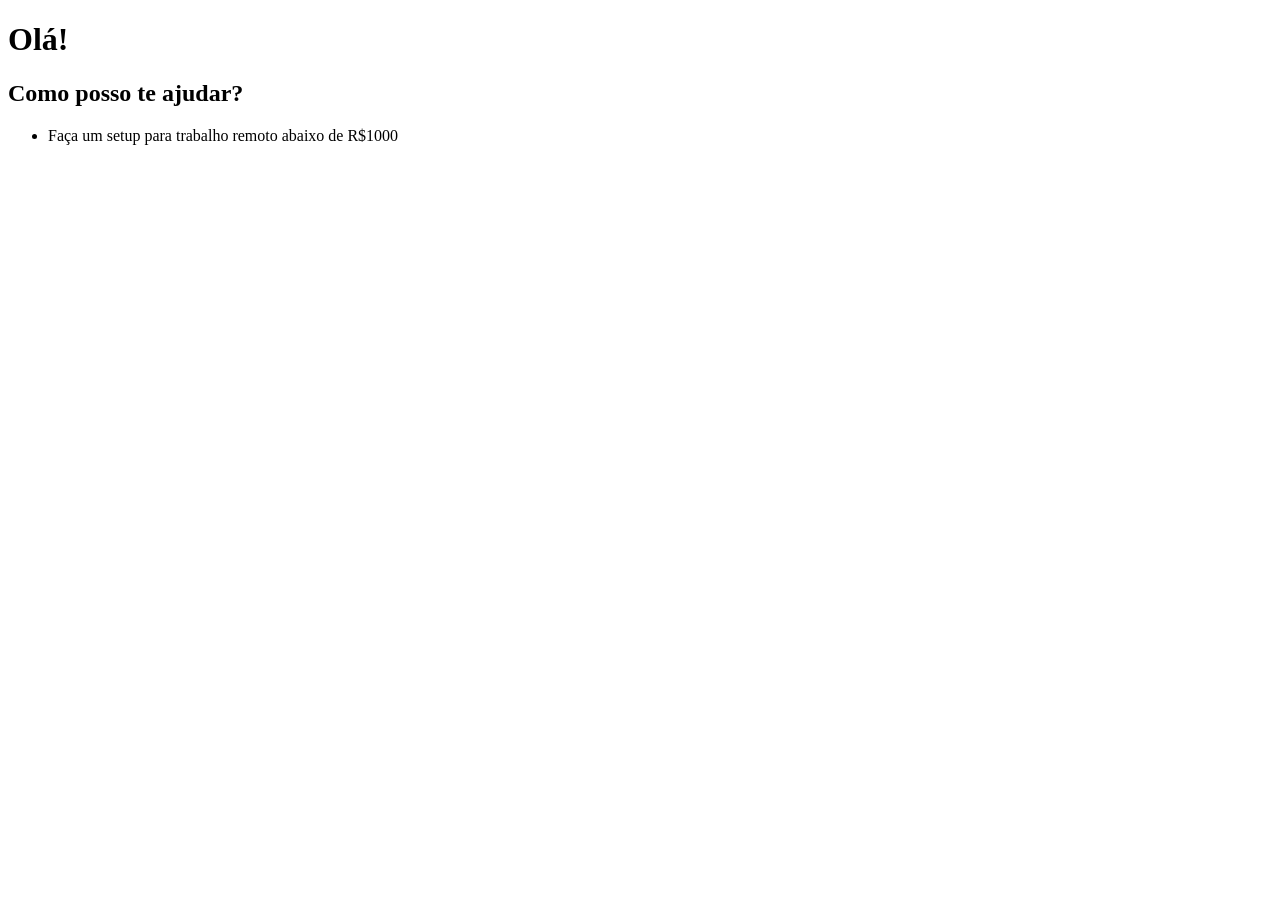
==== index.html @ c728a14e "inicio" ====
<!DOCTYPE html>
<html lang="pt-br">
<head>
    <meta charset="UTF-8">
    <meta name="viewport" content="width=device-width, initial-scale=1.0">
    <title>Chatbot</title>
</head>
<body>
    <div class="container">
        <header class="cabecalho">
            <h1 class="titulo">Olá!</h1>
            <h2 class="subtitulo">Como posso te ajudar?</h2>
        </header>
        
        <ul class="sugestoes">
            <li class="item">
                <p class="texto">Faça um setup para trabalho remoto abaixo de R$1000</p>
            </li>
        </ul>
    

    </div>
</body>
</html>
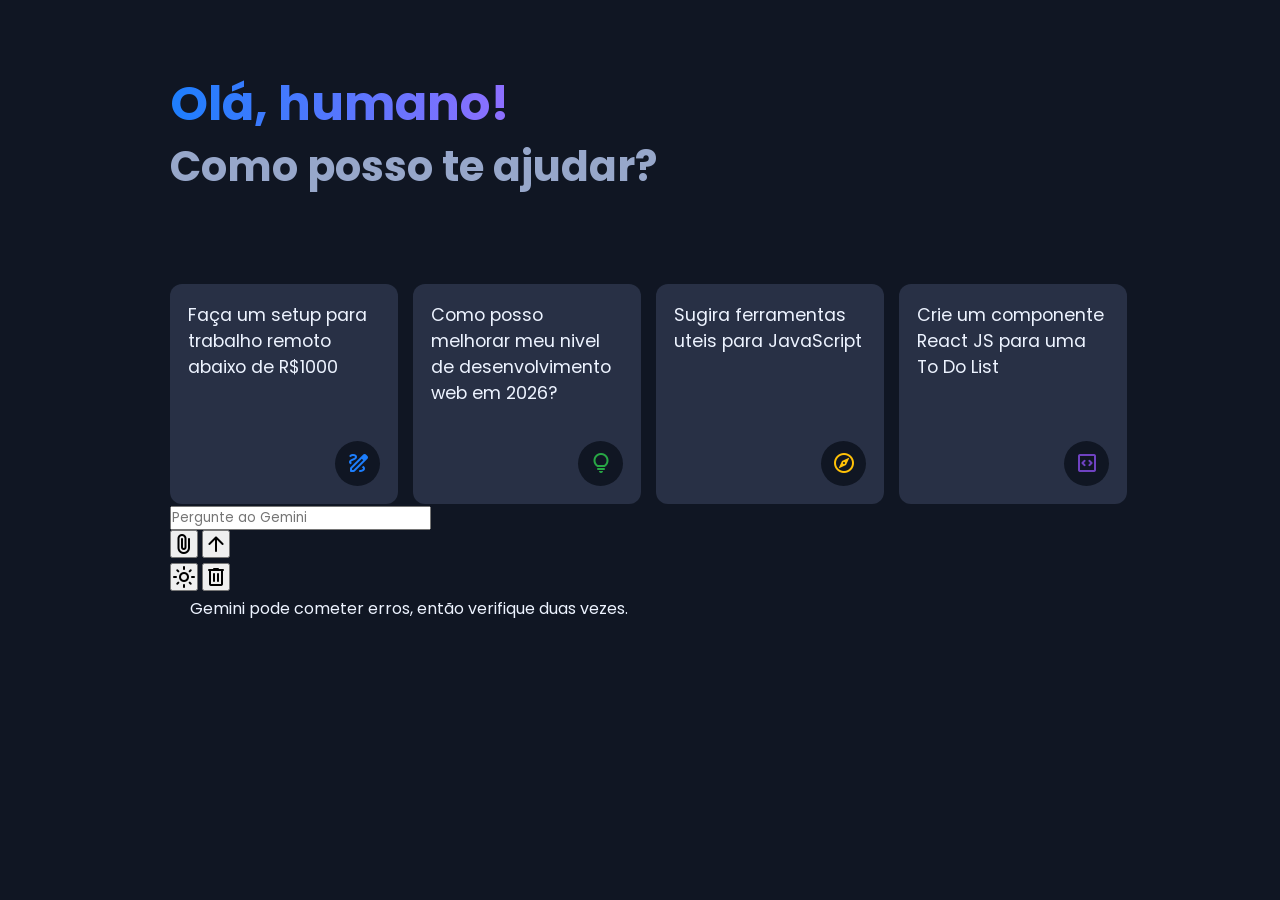
==== commit cb3ab391: "att" ====
--- a/index.html
+++ b/index.html
@@ -4,21 +4,55 @@
     <meta charset="UTF-8">
     <meta name="viewport" content="width=device-width, initial-scale=1.0">
     <title>Chatbot</title>
+    <link rel="stylesheet" href="style.css">
+    <link rel="stylesheet" href="https://fonts.googleapis.com/css2?family=Material+Symbols+Rounded:opsz,wght,FILL,GRAD@24,400,0,0" />   
 </head>
 <body>
     <div class="container">
         <header class="cabecalho">
-            <h1 class="titulo">Olá!</h1>
+            <h1 class="titulo">Olá, humano!</h1>
             <h2 class="subtitulo">Como posso te ajudar?</h2>
         </header>
         
         <ul class="sugestoes">
             <li class="item">
                 <p class="texto">Faça um setup para trabalho remoto abaixo de R$1000</p>
+                <span class="material-symbols-rounded">draw</span>
+            </li>
+            <li class="item">
+                <p class="texto">Como posso melhorar meu nivel de desenvolvimento web em 2026?</p>
+                <span class="material-symbols-rounded">lightbulb</span>
+            </li>
+            <li class="item">
+                <p class="texto">Sugira ferramentas uteis para JavaScript</p>
+                <span class="material-symbols-rounded">explore</span>
+            </li>
+            <li class="item">
+                <p class="texto">Crie um componente React JS para uma To Do List</p>
+                <span class="material-symbols-rounded">code_blocks</span>
             </li>
         </ul>
-    
 
+        <div class="perguntasContainer">
+            <div class="perguntas">
+                <form action="#" class="formulario">
+                    <input type="text" placeholder="Pergunte ao Gemini" class="inputPergunta" required>
+                    <div class="acoes">
+                        <button id="arquivo" type="button" class="material-symbols-rounded">attach_file</button>
+                        <button id="enviar" class="material-symbols-rounded">arrow_upward</button>
+                    </div>
+                </form>
+
+
+                <button id="temas" class="material-symbols-rounded">light_mode</button>
+                <button id="deletar" class="material-symbols-rounded">delete</button>
+
+                <p class="aviso">Gemini pode cometer erros, então verifique duas vezes.</p>
+
+
+
+            </div>
+        </div>
     </div>
 </body>
 </html>
--- a/style.css
+++ b/style.css
@@ -0,0 +1,109 @@
+@import url('https://fonts.googleapis.com/css2?family=Poppins:wght@400;500;600&display=swap');
+
+*{
+    margin: 0;
+    padding: 0;
+    box-sizing: border-box;
+    font-family: "Poppins", sans-serif;
+    
+}
+
+:root{
+    --texto: #edf3ff;
+    --subtitulo: #97a7ca;
+    --placeholder: #c3cdde;
+    --primaria: #101623;
+    --secundaria: #283045;
+    --secundaria-hover: #333e58;
+    --barra-scroll: #626a7f;
+}
+
+body{
+    color: var(--texto);
+    background-color: var(--primaria);
+}
+
+.container{
+    padding: 32px 0 60px;
+}
+
+.container :where(.cabecalho, .sugestoes, .perguntasContainer, .aviso){
+    margin: 0 auto;
+    width: 100%;
+    padding: 0 20px;
+    max-width: 980px;
+}
+
+.container .cabecalho{
+    margin-top: 4vh;
+}
+
+.cabecalho .titulo{
+    font-size: 3rem;
+    width: fit-content;
+    background: linear-gradient(to right, #1d7efd, #8f6fff);
+    background-clip: text;
+    -webkit-background-clip: text;
+    -webkit-text-fill-color: transparent;
+
+}
+
+.cabecalho .subtitulo{
+    font-size: 2.6rem;
+    margin-top: -5px;
+    color: var(--subtitulo);
+}
+
+.container .sugestoes{
+    display: flex;
+    gap: 15px;
+    margin-top: 9.5vh;
+    list-style: none;
+    overflow-x: auto;
+    scrollbar-width: none;
+}
+
+.sugestoes .item{
+    width: 228px;
+    padding: 18px;
+    flex-shrink: 0;
+    display: flex;
+    cursor: pointer;
+    flex-direction: column;
+    align-items: flex-end;
+    justify-content: space-between;
+    border-radius: 12px;
+    background-color: var(--secundaria);
+    transition: 0.3s ease;
+}
+
+.sugestoes .item:hover{
+    background-color: var(--secundaria-hover);
+}
+
+.sugestoes .item .texto{
+    font-size: 1.1rem;
+}
+
+.sugestoes .item span{
+    height: 45px;
+    width: 45px;
+    margin-top: 35px;
+    display: flex;
+    align-self: flex-end;
+    align-items: center;
+    justify-content: center;
+    border-radius: 50%;
+    color: #1d7efd;
+    background-color: var(--primaria);
+}
+
+.sugestoes .item:nth-child(2) span{
+    color: #28a745;
+}
+.sugestoes .item:nth-child(3) span{
+    color: #ffc107;
+}
+.sugestoes .item:nth-child(4) span{
+    color: #6f42c1;
+}
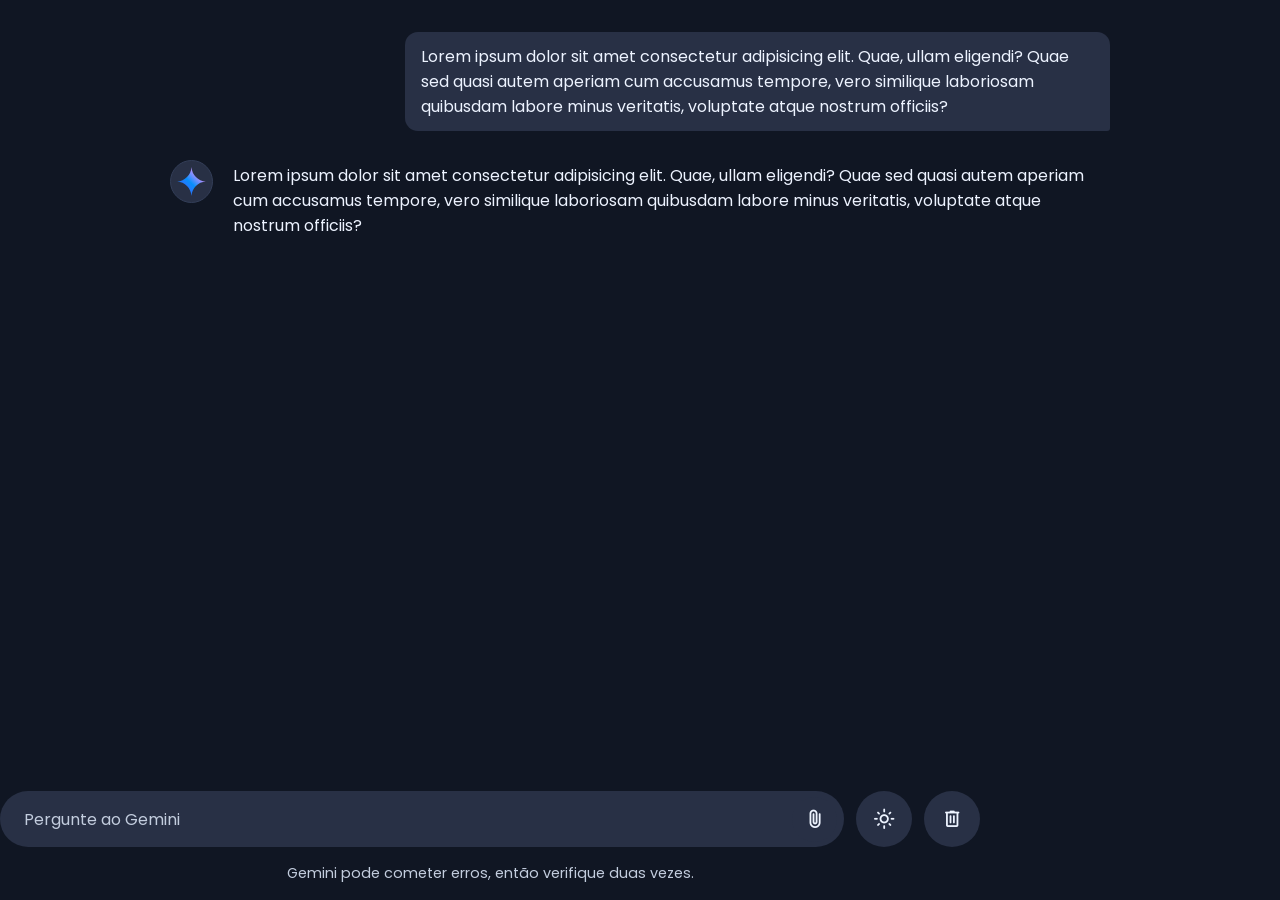
==== commit 7971e403: "att" ====
--- a/index.html
+++ b/index.html
@@ -33,8 +33,18 @@
             </li>
         </ul>
 
+        <div class="conversaContainer">
+            <div class="mensagem usuario">
+                <p class="mensagemTexto">Lorem ipsum dolor sit amet consectetur adipisicing elit. Quae, ullam eligendi? Quae sed quasi autem aperiam cum accusamus tempore, vero similique laboriosam quibusdam labore minus veritatis, voluptate atque nostrum officiis?</p>
+            </div>
+            <div class="mensagem bot">
+                <img src="gemini.svg" alt="avatar" class="avatar">
+                <p class="mensagemTexto">Lorem ipsum dolor sit amet consectetur adipisicing elit. Quae, ullam eligendi? Quae sed quasi autem aperiam cum accusamus tempore, vero similique laboriosam quibusdam labore minus veritatis, voluptate atque nostrum officiis?</p>
+            </div>
+        </div>
+
         <div class="perguntasContainer">
-            <div class="perguntas">
+            <div class="perguntasEnvelope">
                 <form action="#" class="formulario">
                     <input type="text" placeholder="Pergunte ao Gemini" class="inputPergunta" required>
                     <div class="acoes">
@@ -43,15 +53,12 @@
                     </div>
                 </form>
 
-
                 <button id="temas" class="material-symbols-rounded">light_mode</button>
                 <button id="deletar" class="material-symbols-rounded">delete</button>
 
-                <p class="aviso">Gemini pode cometer erros, então verifique duas vezes.</p>
+            </div>
 
-
-
-            </div>
+            <p class="aviso">Gemini pode cometer erros, então verifique duas vezes.</p>
         </div>
     </div>
 </body>
--- a/style.css
+++ b/style.css
@@ -27,7 +27,7 @@
     padding: 32px 0 60px;
 }
 
-.container :where(.cabecalho, .sugestoes, .perguntasContainer, .aviso){
+.container :where(.cabecalho, .sugestoes, .mensagem, .perguntasContainer, .aviso){
     margin: 0 auto;
     width: 100%;
     padding: 0 20px;
@@ -63,6 +63,10 @@
     scrollbar-width: none;
 }
 
+.container :is(.cabecalho, .sugestoes){
+    display: none;
+}
+
 .sugestoes .item{
     width: 228px;
     padding: 18px;
@@ -106,4 +110,137 @@
 }
 .sugestoes .item:nth-child(4) span{
     color: #6f42c1;
+}
+
+.container .conversaContainer{
+    display: flex;
+    gap: 20px;
+    flex-direction: column;
+}
+
+.conversaContainer .mensagem{
+    display: flex;
+    gap: 11px;
+    align-items: center;
+}
+
+.conversaContainer .bot .avatar{
+    height: 43px;
+    width: 43px;
+    flex-shrink: 0;
+    padding: 6px;
+    align-self: flex-start;
+    margin-right: -7px;
+    border-radius: 50%;
+    background-color: var(--secundaria);
+    border: 1px solid var(--secundaria-hover);
+}
+
+.conversaContainer .mensagem .mensagemTexto{
+    padding: 3px 16px;
+    word-wrap: break-word;
+    white-space: pre-line;
+}
+
+.conversaContainer .bot{
+    margin: 9px auto;
+}
+
+.conversaContainer .usuario{
+    flex-direction: column;
+    align-items: flex-end;
+}
+
+.conversaContainer .usuario .mensagemTexto{
+    padding: 12px 16px;
+    max-width: 75%;
+    border-radius: 13px 13px 3px 13px;
+    background-color: var(--secundaria);
+}
+
+
+.perguntasContainer{
+    position: fixed;
+    bottom: 0;
+    left: 0;
+    width: 100%;
+    padding: 16px 0;
+    background: var(--primaria);
+}
+
+.perguntasContainer :where(.perguntasEnvelope, .formulario, .acoes){
+    display: flex;
+    gap: 12px;
+    height: 56px;
+    align-items: center;
+}
+
+.perguntasEnvelope .formulario{
+    width: 100%;
+    height: 100%;
+    border-radius: 130px;
+    background-color: var(--secundaria);
+}
+
+.formulario .inputPergunta{
+    height: 100%;
+    width: 100%;
+    background: none;
+    outline: none;
+    border: none;
+    font-size: 1rem;
+    padding-left: 24px;
+    color: var(--texto);
+}
+
+.formulario .inputPergunta::placeholder{
+    color: var(--placeholder);
+}
+
+.perguntasEnvelope button{
+    width: 56px;
+    height: 100%;
+    border: none;
+    cursor: pointer;
+    border-radius: 50%;
+    font-size: 1.4rem;
+    flex-shrink: 0;
+    color: var(--texto);
+    background-color: var(--secundaria);
+    transition: 0.3s ease;
+}
+
+.perguntasEnvelope button:hover{
+    background-color: var(--secundaria-hover);
+}
+
+.formulario .acoes{
+    gap: 5px;
+    margin-right: 7px;
+}
+
+.formulario .acoes button{
+    height: 45px;
+    width: 45px;
+}
+
+.formulario #enviar{
+    color: #fff;
+    display: none;
+    background-color: #1d7efd;
+}
+
+.formulario .inputPergunta:valid ~ .acoes #enviar{
+    display: block;
+}
+
+.formulario #enviar:hover{
+    background-color: #0264e3;
+}
+
+.perguntasContainer .aviso{
+    text-align: center;
+    font-size: 0.9rem;
+    padding: 16px 20px 0;
+    color: var(--placeholder);
 }
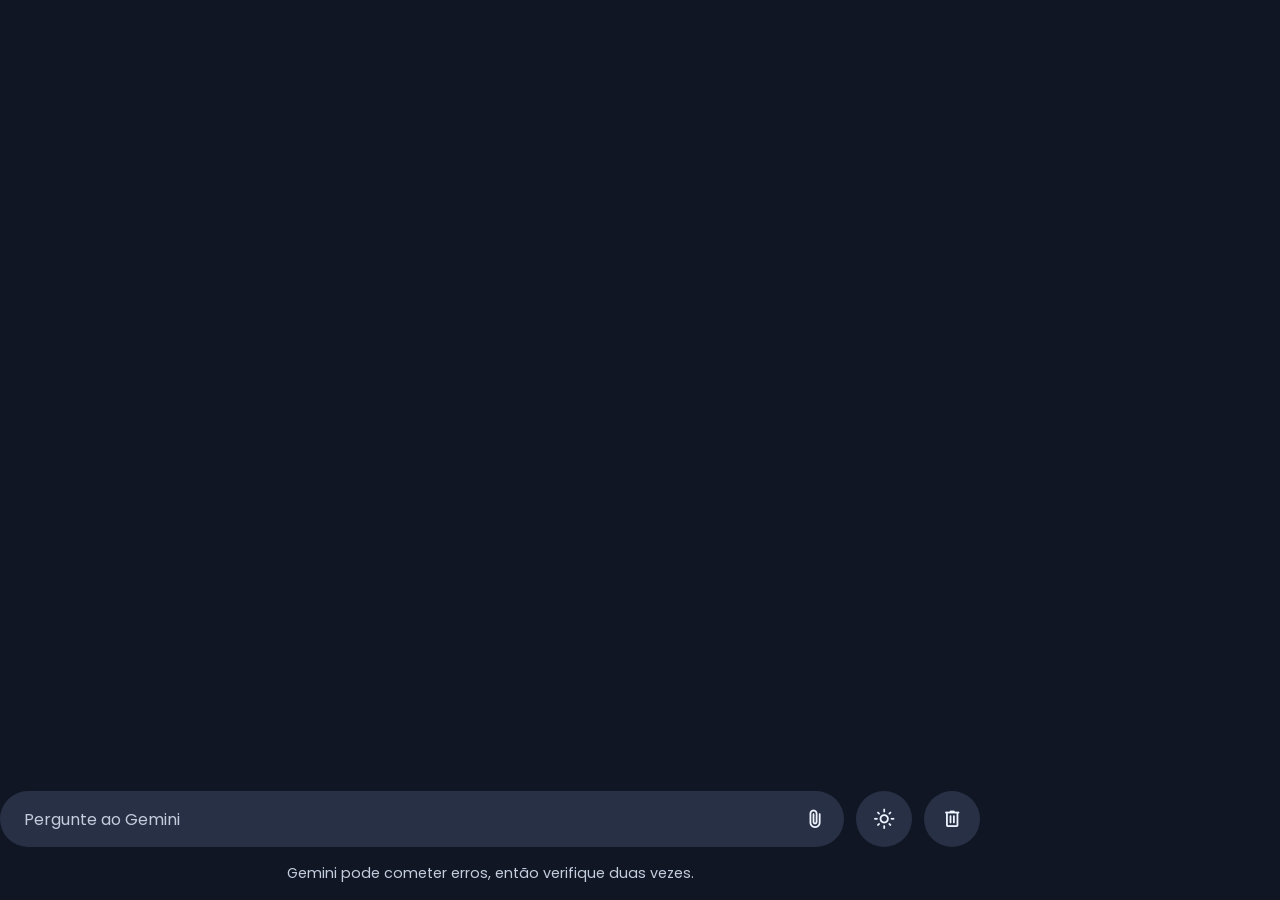
==== commit 5b745dc9: "att" ====
--- a/index.html
+++ b/index.html
@@ -33,15 +33,7 @@
             </li>
         </ul>
 
-        <div class="conversaContainer">
-            <div class="mensagem usuario">
-                <p class="mensagemTexto">Lorem ipsum dolor sit amet consectetur adipisicing elit. Quae, ullam eligendi? Quae sed quasi autem aperiam cum accusamus tempore, vero similique laboriosam quibusdam labore minus veritatis, voluptate atque nostrum officiis?</p>
-            </div>
-            <div class="mensagem bot">
-                <img src="gemini.svg" alt="avatar" class="avatar">
-                <p class="mensagemTexto">Lorem ipsum dolor sit amet consectetur adipisicing elit. Quae, ullam eligendi? Quae sed quasi autem aperiam cum accusamus tempore, vero similique laboriosam quibusdam labore minus veritatis, voluptate atque nostrum officiis?</p>
-            </div>
-        </div>
+        <div class="conversaContainer"></div>
 
         <div class="perguntasContainer">
             <div class="perguntasEnvelope">
@@ -61,5 +53,6 @@
             <p class="aviso">Gemini pode cometer erros, então verifique duas vezes.</p>
         </div>
     </div>
+    <script src="script.js"></script>
 </body>
 </html>
--- a/style.css
+++ b/style.css
@@ -24,7 +24,10 @@
 }
 
 .container{
+    overflow-y: auto;
     padding: 32px 0 60px;
+    max-height: calc(100vh -127px);
+    scrollbar-color: var(--barra-scroll);
 }
 
 .container :where(.cabecalho, .sugestoes, .mensagem, .perguntasContainer, .aviso){
@@ -134,6 +137,16 @@
     border-radius: 50%;
     background-color: var(--secundaria);
     border: 1px solid var(--secundaria-hover);
+}
+
+.conversaContainer .bot.carregando .avatar{
+    animation: rotate 3s linear infinite;
+}
+
+@keyframes rotate {
+    100%{
+        transform: rotate(360deg);
+    }
 }
 
 .conversaContainer .mensagem .mensagemTexto{
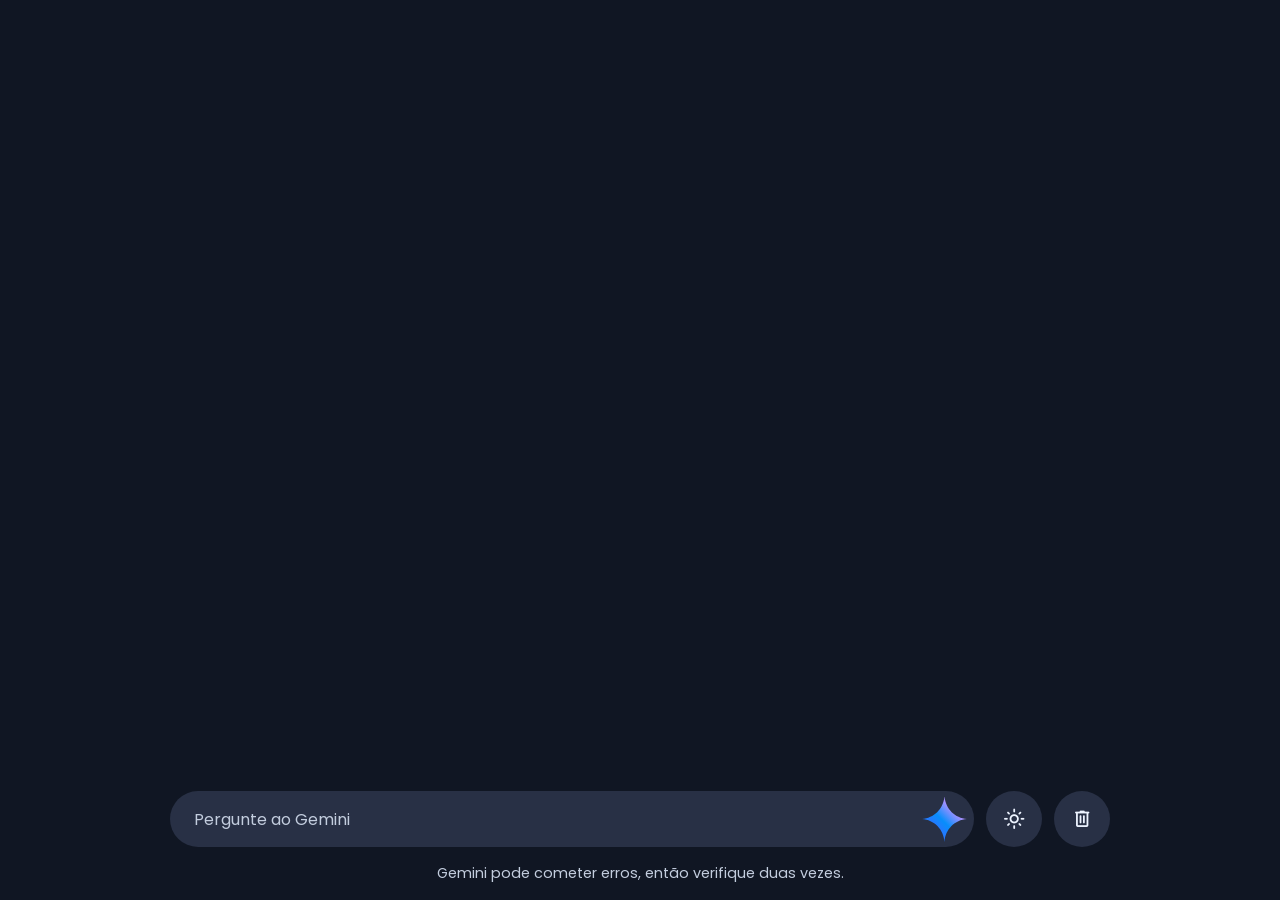
==== commit 0d826e2d: "att" ====
--- a/index.html
+++ b/index.html
@@ -40,7 +40,14 @@
                 <form action="#" class="formulario">
                     <input type="text" placeholder="Pergunte ao Gemini" class="inputPergunta" required>
                     <div class="acoes">
-                        <button id="arquivo" type="button" class="material-symbols-rounded">attach_file</button>
+                        
+                        <div class="uparArquivo active imgEnviada">
+                            <img src="gemini.svg" alt="" class="preview">
+                            <button type="button" class="arquivoIcone material-symbols-rounded">description</button>
+                            <button id="arquivo" type="button" class="material-symbols-rounded">attach_file</button>
+                            <button id="cancelar" type="button" class="material-symbols-rounded">close</button>
+                        </div>
+
                         <button id="enviar" class="material-symbols-rounded">arrow_upward</button>
                     </div>
                 </form>
--- a/style.css
+++ b/style.css
@@ -175,7 +175,8 @@
 .perguntasContainer{
     position: fixed;
     bottom: 0;
-    left: 0;
+    left: 50%;
+    transform: translateX(-50%);
     width: 100%;
     padding: 16px 0;
     background: var(--primaria);
@@ -186,6 +187,13 @@
     gap: 12px;
     height: 56px;
     align-items: center;
+}
+
+.perguntasEnvelope{
+    max-width: 980px;
+    margin: 0 auto;
+    width: 100%;
+    padding: 0 20px;
 }
 
 .perguntasEnvelope .formulario{
@@ -223,7 +231,7 @@
     transition: 0.3s ease;
 }
 
-.perguntasEnvelope button:hover{
+.perguntasEnvelope :is(button:hover, .arquivoIcone, #cancelar){
     background-color: var(--secundaria-hover);
 }
 
@@ -232,7 +240,8 @@
     margin-right: 7px;
 }
 
-.formulario .acoes button{
+.perguntasEnvelope .formulario :where(.uparArquivo, button, img) {
+    position: relative;
     height: 45px;
     width: 45px;
 }
@@ -249,6 +258,32 @@
 
 .formulario #enviar:hover{
     background-color: #0264e3;
+}
+
+.formulario .uparArquivo :where(button, img){
+    position: absolute;
+    border-radius: 50%;
+    object-fit: cover;
+    display: none;
+}
+
+.formulario .uparArquivo #arquivo,
+.formulario .uparArquivo.active.imgEnviada img,
+.formulario .uparArquivo.active.arquivoEnviado .arquivoIcone,
+.formulario .uparArquivo.active:hover #cancelar{
+    display: block;
+}
+
+.formulario .uparArquivo.active #arquivo{
+    display: none;
+}
+
+.formulario #cancelar{
+    color: #d62939;
+}
+
+.formulario .arquivoIcone{
+    color: #1d7efd;
 }
 
 .perguntasContainer .aviso{
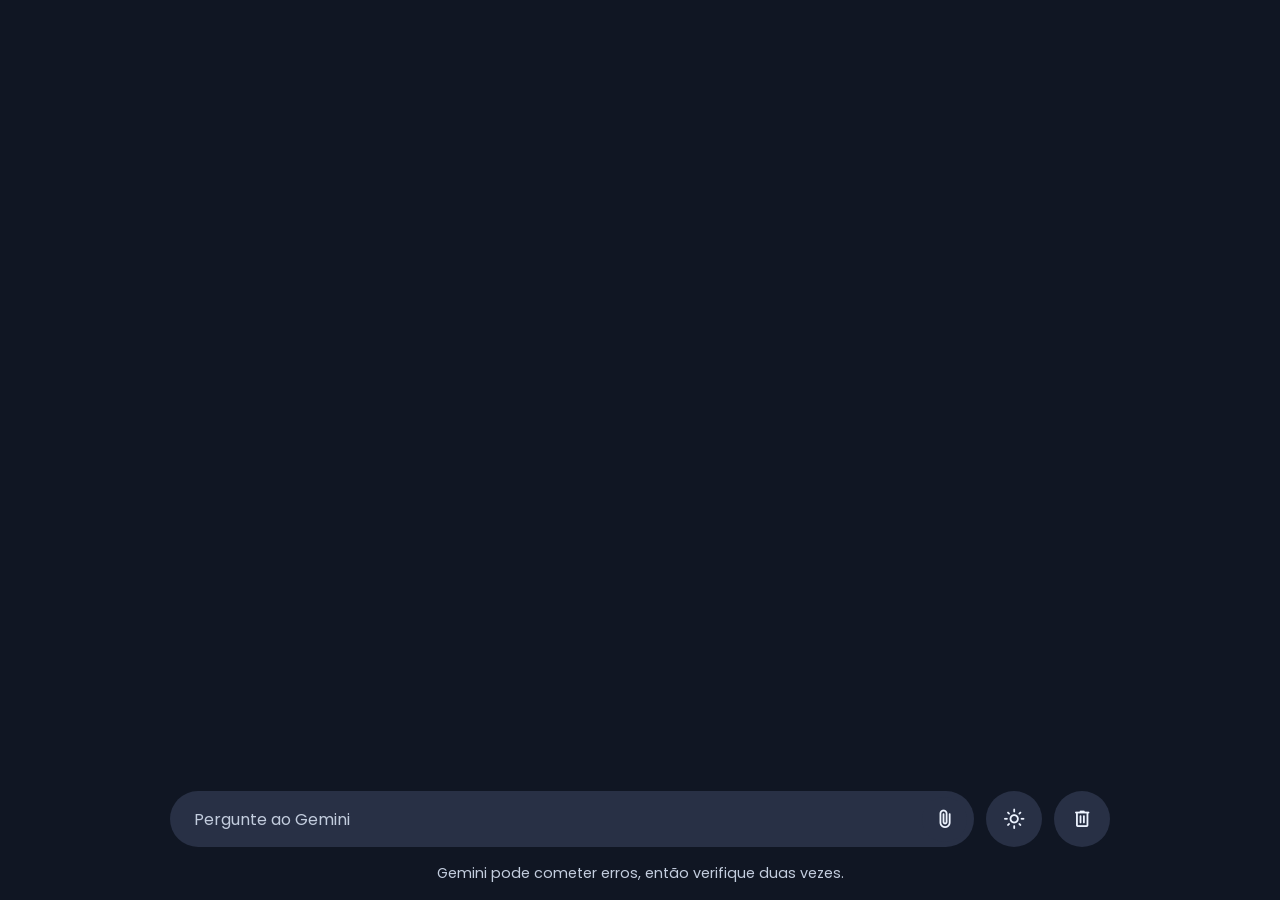
==== commit 4293e777: "up" ====
--- a/index.html
+++ b/index.html
@@ -41,8 +41,9 @@
                     <input type="text" placeholder="Pergunte ao Gemini" class="inputPergunta" required>
                     <div class="acoes">
                         
-                        <div class="uparArquivo active imgEnviada">
+                        <div class="uparArquivo">
                             <img src="gemini.svg" alt="" class="preview">
+                            <input type="file" accept="image/*, .pdf, .txt, .csv" id="arquivoInput" hidden>
                             <button type="button" class="arquivoIcone material-symbols-rounded">description</button>
                             <button id="arquivo" type="button" class="material-symbols-rounded">attach_file</button>
                             <button id="cancelar" type="button" class="material-symbols-rounded">close</button>
